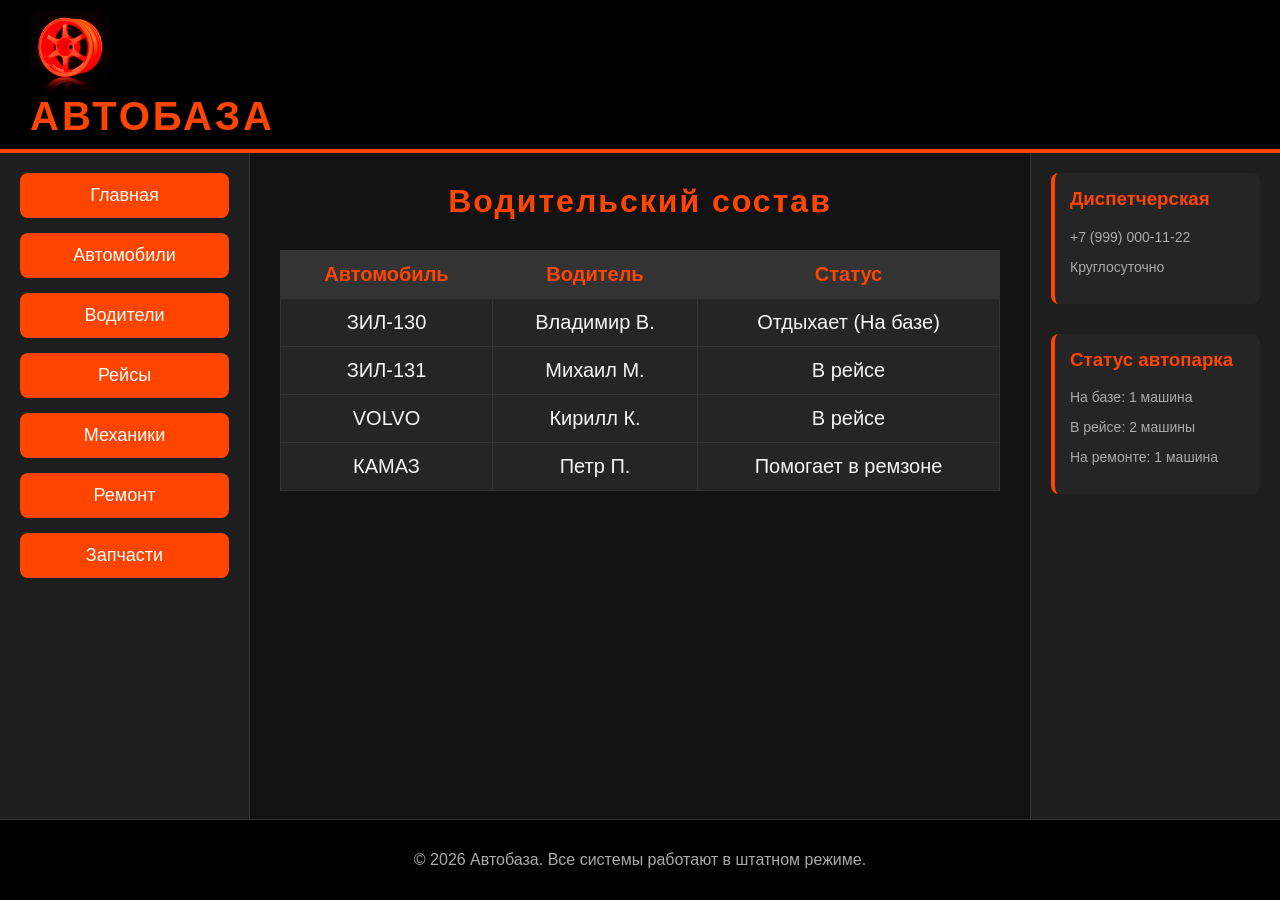
==== templates/drivers.html @ 4b050f55 "added html" ====
<!DOCTYPE html>
<html lang="ru">
<head> 
    <meta charset="UTF-8">
    <title>Автобаза | Водители</title>
    <link rel="stylesheet" href="style.css">
</head>
<body>
    <div class="layout-grid">
        <header class="site-header">
            <img src="emb.jpg" alt="Эмблема" class="logo">
            <h1 class="site-title">АВТОБАЗА</h1>
        </header>

        <aside class="sidebar-left">
            <nav class="menu">
                <a href="home.html" class="menu-button">Главная</a> 
                <a href="cars.html" class="menu-button">Автомобили</a> 
                <a href="drivers.html" class="menu-button">Водители</a> 
                <a href="routes.html" class="menu-button">Рейсы</a> 
                <a href="mans.html" class="menu-button">Механики</a> 
                <a href="remont.html" class="menu-button">Ремонт</a> 
                <a href="zapch.html" class="menu-button">Запчасти</a> 
            </nav>
        </aside>

        <main class="main-content">
            <h2 class="page-title">Водительский состав</h2>
            <table class="main-table">
                <tr>
                    <th>Автомобиль</th>
                    <th>Водитель</th>
                    <th>Статус</th>
                </tr>
                <tr>
                    <td>ЗИЛ-130</td>
                    <td>Владимир В.</td>
                    <td>Отдыхает (На базе)</td>
                </tr>
                <tr>
                    <td>ЗИЛ-131</td>
                    <td>Михаил М.</td>
                    <td>В рейсе</td>
                </tr>
                <tr>
                    <td>VOLVO</td>
                    <td>Кирилл К.</td>
                    <td>В рейсе</td>
                </tr>
                <tr>
                    <td>КАМАЗ</td>
                    <td>Петр П.</td>
                    <td>Помогает в ремзоне</td>
                </tr>
            </table>
        </main>

        <aside class="sidebar-right">
            <div class="widget">
                <h3>Диспетчерская</h3>
                <p>+7 (999) 000-11-22</p>
                <p>Круглосуточно</p>
            </div>
            <div class="widget">
                <h3>Статус автопарка</h3>
                <p>На базе: 1 машина</p>
                <p>В рейсе: 2 машины</p>
                <p>На ремонте: 1 машина</p>
            </div>
        </aside>

        <footer class="site-footer">
            <p>&copy; 2026 Автобаза. Все системы работают в штатном режиме.</p>
        </footer>
    </div>
</body>
</html>
---- templates/style.css ----
/* style.css */

/* --- Базовые переменные для приятных цветов --- */
:root {
    --bg-dark: #121212;         /* Мягкий черный фон */
    --bg-panel: #1e1e1e;        /* Фон для панелей и колонок */
    --accent: #ff4500;          /* Фирменный оранжевый (чуть мягче оригинала) */
    --accent-hover: #cc3700;    /* Оранжевый при наведении */
    --text-main: #f5f5f5;       /* Светлый текст для читаемости */
    --text-muted: #aaaaaa;      /* Приглушенный текст */
    --border-color: #333333;    /* Цвет разделителей */
}

/* --- Сброс стилей и базовые настройки --- */
body {
    margin: 0;
    padding: 0;
    background-color: var(--bg-dark);
    color: var(--text-main);
    font-family: "Segoe UI", "Inter", sans-serif;
}

/* --- Главная сетка: Шапка, 3 колонки, Подвал --- */
.layout-grid {
    display: grid;
    grid-template-columns: 250px 1fr 250px; /* Левая колонка, Центр, Правая колонка */
    grid-template-rows: auto 1fr auto;      /* Шапка, Контент, Подвал */
    min-height: 100vh;
}

/* --- Шапка (Header) --- */
.site-header {
    grid-column: 1 / -1; /* Растягиваем на все колонки */
    align-items: center;
    gap: 20px;
    padding: 10px 30px;
    background-color: #000000;
    border-bottom: 4px solid var(--accent);
}

.site-title {
    color: var(--accent);
    font-size: 40px;
    letter-spacing: 3px;
    margin: 0;
}

.logo {
    height: 80px;
    width: 80px;
    object-fit: cover;
    border-radius: 10px;
}

.sidebar-left {
    background-color: var(--bg-panel);
    padding: 20px;
    border-right: 1px solid var(--border-color);
}

.menu {
    display: flex;
    flex-direction: column;
    gap: 15px;
}

.menu-button {
    text-decoration: none;
    background-color: var(--accent);
    color: white;
    padding: 12px 20px;
    border-radius: 8px;
    font-size: 18px;
    font-weight: 500;
    text-align: center;
    transition: background-color 0.2s;
}

.menu-button:hover {
    background-color: var(--accent-hover);
}

/* --- Центральная колонка (Основной контент) --- */
.main-content {
    padding: 30px;
}

.page-title {
    color: var(--accent);
    text-align: center;
    font-size: 32px;
    letter-spacing: 2px;
    margin-top: 0;
    margin-bottom: 30px;
}

/* --- Правая колонка (Информеры) --- */
.sidebar-right {
    background-color: var(--bg-panel);
    padding: 20px;
    border-left: 1px solid var(--border-color);
}

.widget {
    margin-bottom: 30px;
    background-color: #252525;
    padding: 15px;
    border-radius: 8px;
    border-left: 4px solid var(--accent);
}

.widget h3 {
    color: var(--accent);
    margin-top: 0;
}

.widget p {
    font-size: 14px;
    color: var(--text-muted);
}

/* --- Подвал (Footer) --- */
.site-footer {
    grid-column: 1 / -1;
    text-align: center;
    padding: 15px;
    background-color: #000000;
    color: var(--text-muted);
    border-top: 1px solid var(--border-color);
}

/* --- Элементы контента (Таблицы, Новости) --- */
.main-table {
    width: 100%;
    border-collapse: collapse;
    margin: 0 auto;
    font-size: 20px;
    background-color: #252525;
}

.main-table th, .main-table td {
    border: 1px solid var(--border-color);
    padding: 12px;
    text-align: center;
}

.main-table th {
    background-color: #333333;
    color: var(--accent);
}

.news-list {
    list-style: none;
    padding: 0;
}

.news-item {
    background-color: #252525;
    padding: 20px;
    border-radius: 10px;
    margin-bottom: 20px;
}

.news-item dt {
    color: var(--accent);
    font-size: 24px;
    font-weight: bold;
    margin-bottom: 10px;
}

.news-item dd {
    margin-left: 0;
    line-height: 1.6;
}

.news-pic {
    width: 100%;
    max-width: 600px;
    height: auto;
    border-radius: 8px;
    margin-top: 15px;
    display: block;
}

.map-container iframe {
    width: 100%;
    border-radius: 10px;
    margin-top: 20px;
}

.mechanics-photos {
    display: flex;
    justify-content: center; /* Ставим по центру по горизонтали */
    gap: 60px; /* Отступ между двумя фото */
    margin-bottom: 40px; /* Отступ вниз до таблицы */
}

.mechanic-profile {
    text-align: center; /* Центрируем текст ровно под фотографией */
}

.mechanic-photo {
    width: 180px;
    height: 180px;
    object-fit: cover;
    border-radius: 8px; /* Небольшое скругление углов для аккуратности */
    border: 3px solid var(--accent); /* Оставляем тонкую фирменную рамку */
    margin-bottom: 15px;
}

.mechanic-name {
    color: var(--text-main);
    font-size: 22px;
    margin: 0;
}

.mechanic-role {
    color: var(--text-muted); /* Делаем должность не такой яркой */
    font-size: 16px;
    margin: 5px 0 0 0;
}
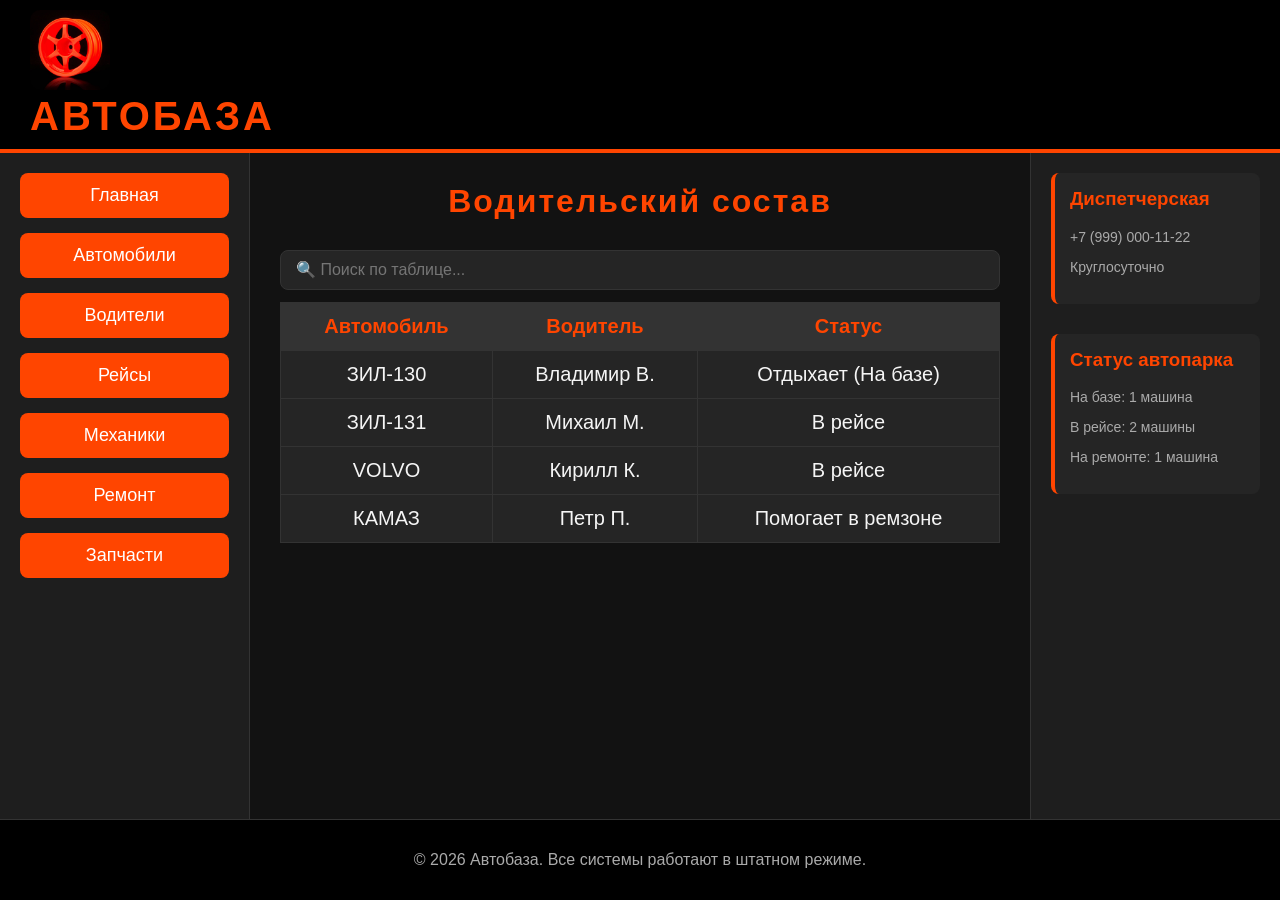
==== commit 4d6db435: "добавление логов и фильтрации" ====
--- a/templates/drivers.html
+++ b/templates/drivers.html
@@ -3,31 +3,33 @@
 <head> 
     <meta charset="UTF-8">
     <title>Автобаза | Водители</title>
-    <link rel="stylesheet" href="style.css">
+    <link rel="stylesheet" href="/static/style.css">
+    <script src="/static/filter.js" defer></script>
 </head>
 <body>
     <div class="layout-grid">
         <header class="site-header">
-            <img src="emb.jpg" alt="Эмблема" class="logo">
+            <img src="/static/emb.jpg" alt="Эмблема" class="logo">
             <h1 class="site-title">АВТОБАЗА</h1>
         </header>
 
         <aside class="sidebar-left">
             <nav class="menu">
-                <a href="home.html" class="menu-button">Главная</a> 
-                <a href="cars.html" class="menu-button">Автомобили</a> 
-                <a href="drivers.html" class="menu-button">Водители</a> 
-                <a href="routes.html" class="menu-button">Рейсы</a> 
-                <a href="mans.html" class="menu-button">Механики</a> 
-                <a href="remont.html" class="menu-button">Ремонт</a> 
-                <a href="zapch.html" class="menu-button">Запчасти</a> 
+                <a href="/" class="menu-button">Главная</a> 
+                <a href="/cars.html" class="menu-button">Автомобили</a> 
+                <a href="/drivers.html" class="menu-button">Водители</a> 
+                <a href="/routes.html" class="menu-button">Рейсы</a> 
+                <a href="/mans.html" class="menu-button">Механики</a> 
+                <a href="/remont.html" class="menu-button">Ремонт</a> 
+                <a href="/zapch.html" class="menu-button">Запчасти</a> 
             </nav>
         </aside>
 
         <main class="main-content">
             <h2 class="page-title">Водительский состав</h2>
-            <table class="main-table">
-                <tr>
+            <input type="text" id="driversFilter" class="filter-input" placeholder="🔍 Поиск по таблице..." onkeyup="filterTable('driversFilter', 'driversTable')">
+            <table class="main-table" id="driversTable">
+                <tr class="table-header">
                     <th>Автомобиль</th>
                     <th>Водитель</th>
                     <th>Статус</th>
@@ -74,4 +76,4 @@
         </footer>
     </div>
 </body>
-</html>+</html>
--- a/static/style.css
+++ b/static/style.css
@@ -0,0 +1,307 @@
+/* style.css */
+
+/* --- Базовые переменные для приятных цветов --- */
+:root {
+    --bg-dark: #121212;         /* Мягкий черный фон */
+    --bg-panel: #1e1e1e;        /* Фон для панелей и колонок */
+    --accent: #ff4500;          /* Фирменный оранжевый (чуть мягче оригинала) */
+    --accent-hover: #cc3700;    /* Оранжевый при наведении */
+    --text-main: #f5f5f5;       /* Светлый текст для читаемости */
+    --text-muted: #aaaaaa;      /* Приглушенный текст */
+    --border-color: #333333;    /* Цвет разделителей */
+}
+
+/* --- Сброс стилей и базовые настройки --- */
+body {
+    margin: 0;
+    padding: 0;
+    background-color: var(--bg-dark);
+    color: var(--text-main);
+    font-family: "Segoe UI", "Inter", sans-serif;
+}
+
+/* --- Главная сетка: Шапка, 3 колонки, Подвал --- */
+.layout-grid {
+    display: grid;
+    grid-template-columns: 250px 1fr 250px; /* Левая колонка, Центр, Правая колонка */
+    grid-template-rows: auto 1fr auto;      /* Шапка, Контент, Подвал */
+    min-height: 100vh;
+}
+
+/* --- Шапка (Header) --- */
+.site-header {
+    grid-column: 1 / -1; /* Растягиваем на все колонки */
+    align-items: center;
+    gap: 20px;
+    padding: 10px 30px;
+    background-color: #000000;
+    border-bottom: 4px solid var(--accent);
+}
+
+.site-title {
+    color: var(--accent);
+    font-size: 40px;
+    letter-spacing: 3px;
+    margin: 0;
+}
+
+.logo {
+    height: 80px;
+    width: 80px;
+    object-fit: cover;
+    border-radius: 10px;
+}
+
+.sidebar-left {
+    background-color: var(--bg-panel);
+    padding: 20px;
+    border-right: 1px solid var(--border-color);
+}
+
+.menu {
+    display: flex;
+    flex-direction: column;
+    gap: 15px;
+}
+
+.menu-button {
+    text-decoration: none;
+    background-color: var(--accent);
+    color: white;
+    padding: 12px 20px;
+    border-radius: 8px;
+    font-size: 18px;
+    font-weight: 500;
+    text-align: center;
+    transition: background-color 0.2s;
+}
+
+.menu-button:hover {
+    background-color: var(--accent-hover);
+}
+
+/* --- Центральная колонка (Основной контент) --- */
+.main-content {
+    padding: 30px;
+}
+
+.page-title {
+    color: var(--accent);
+    text-align: center;
+    font-size: 32px;
+    letter-spacing: 2px;
+    margin-top: 0;
+    margin-bottom: 30px;
+}
+
+/* --- Правая колонка (Информеры) --- */
+.sidebar-right {
+    background-color: var(--bg-panel);
+    padding: 20px;
+    border-left: 1px solid var(--border-color);
+}
+
+.widget {
+    margin-bottom: 30px;
+    background-color: #252525;
+    padding: 15px;
+    border-radius: 8px;
+    border-left: 4px solid var(--accent);
+}
+
+.widget h3 {
+    color: var(--accent);
+    margin-top: 0;
+}
+
+.widget p {
+    font-size: 14px;
+    color: var(--text-muted);
+}
+
+/* --- Подвал (Footer) --- */
+.site-footer {
+    grid-column: 1 / -1;
+    text-align: center;
+    padding: 15px;
+    background-color: #000000;
+    color: var(--text-muted);
+    border-top: 1px solid var(--border-color);
+}
+
+/* --- Элементы контента (Таблицы, Новости) --- */
+.main-table {
+    width: 100%;
+    border-collapse: collapse;
+    margin: 0 auto;
+    font-size: 20px;
+    background-color: #252525;
+}
+
+.main-table th, .main-table td {
+    border: 1px solid var(--border-color);
+    padding: 12px;
+    text-align: center;
+}
+
+.main-table th {
+    background-color: #333333;
+    color: var(--accent);
+}
+
+.news-list {
+    list-style: none;
+    padding: 0;
+}
+
+.news-item {
+    background-color: #252525;
+    padding: 20px;
+    border-radius: 10px;
+    margin-bottom: 20px;
+}
+
+.news-item dt {
+    color: var(--accent);
+    font-size: 24px;
+    font-weight: bold;
+    margin-bottom: 10px;
+}
+
+.news-item dd {
+    margin-left: 0;
+    line-height: 1.6;
+}
+
+.news-pic {
+    width: 100%;
+    max-width: 600px;
+    height: auto;
+    border-radius: 8px;
+    margin-top: 15px;
+    display: block;
+}
+
+.map-container iframe {
+    width: 100%;
+    border-radius: 10px;
+    margin-top: 20px;
+}
+
+.mechanics-photos {
+    display: flex;
+    justify-content: center; /* Ставим по центру по горизонтали */
+    gap: 60px; /* Отступ между двумя фото */
+    margin-bottom: 40px; /* Отступ вниз до таблицы */
+}
+
+.mechanic-profile {
+    text-align: center; /* Центрируем текст ровно под фотографией */
+}
+
+.mechanic-photo {
+    width: 180px;
+    height: 180px;
+    object-fit: cover;
+    border-radius: 8px; /* Небольшое скругление углов для аккуратности */
+    border: 3px solid var(--accent); /* Оставляем тонкую фирменную рамку */
+    margin-bottom: 15px;
+}
+
+.mechanic-name {
+    color: var(--text-main);
+    font-size: 22px;
+    margin: 0;
+}
+
+.mechanic-role {
+    color: var(--text-muted); /* Делаем должность не такой яркой */
+    font-size: 16px;
+    margin: 5px 0 0 0;
+}
+/* --- Фильтр таблиц --- */
+.filter-input {
+    width: 100%;
+    padding: 10px 15px;
+    margin-bottom: 12px;
+    background-color: #252525;
+    border: 1px solid var(--border-color);
+    border-radius: 8px;
+    color: var(--text-main);
+    font-size: 16px;
+    box-sizing: border-box;
+    outline: none;
+    transition: border-color 0.2s;
+}
+
+.filter-input:focus {
+    border-color: var(--accent);
+}
+
+/* --- Форма заявки на ремонт --- */
+.repair-form {
+    background-color: #252525;
+    padding: 25px;
+    border-radius: 10px;
+    border-left: 4px solid var(--accent);
+    max-width: 700px;
+}
+
+.form-group {
+    margin-bottom: 20px;
+}
+
+.form-group label {
+    display: block;
+    color: var(--accent);
+    font-size: 15px;
+    font-weight: 600;
+    margin-bottom: 7px;
+    letter-spacing: 0.5px;
+}
+
+.form-group select,
+.form-group textarea {
+    width: 100%;
+    padding: 10px 14px;
+    background-color: #1e1e1e;
+    border: 1px solid var(--border-color);
+    border-radius: 8px;
+    color: var(--text-main);
+    font-size: 15px;
+    box-sizing: border-box;
+    outline: none;
+    transition: border-color 0.2s;
+    font-family: "Segoe UI", "Inter", sans-serif;
+}
+
+.form-group select:focus,
+.form-group textarea:focus {
+    border-color: var(--accent);
+}
+
+.form-group textarea {
+    resize: vertical;
+}
+
+.submit-btn {
+    background-color: var(--accent);
+    color: white;
+    border: none;
+    padding: 12px 30px;
+    border-radius: 8px;
+    font-size: 16px;
+    font-weight: 600;
+    cursor: pointer;
+    transition: background-color 0.2s;
+}
+
+.submit-btn:hover {
+    background-color: var(--accent-hover);
+}
+
+#formMessage {
+    margin-top: 14px;
+    font-size: 15px;
+    font-weight: 500;
+}
